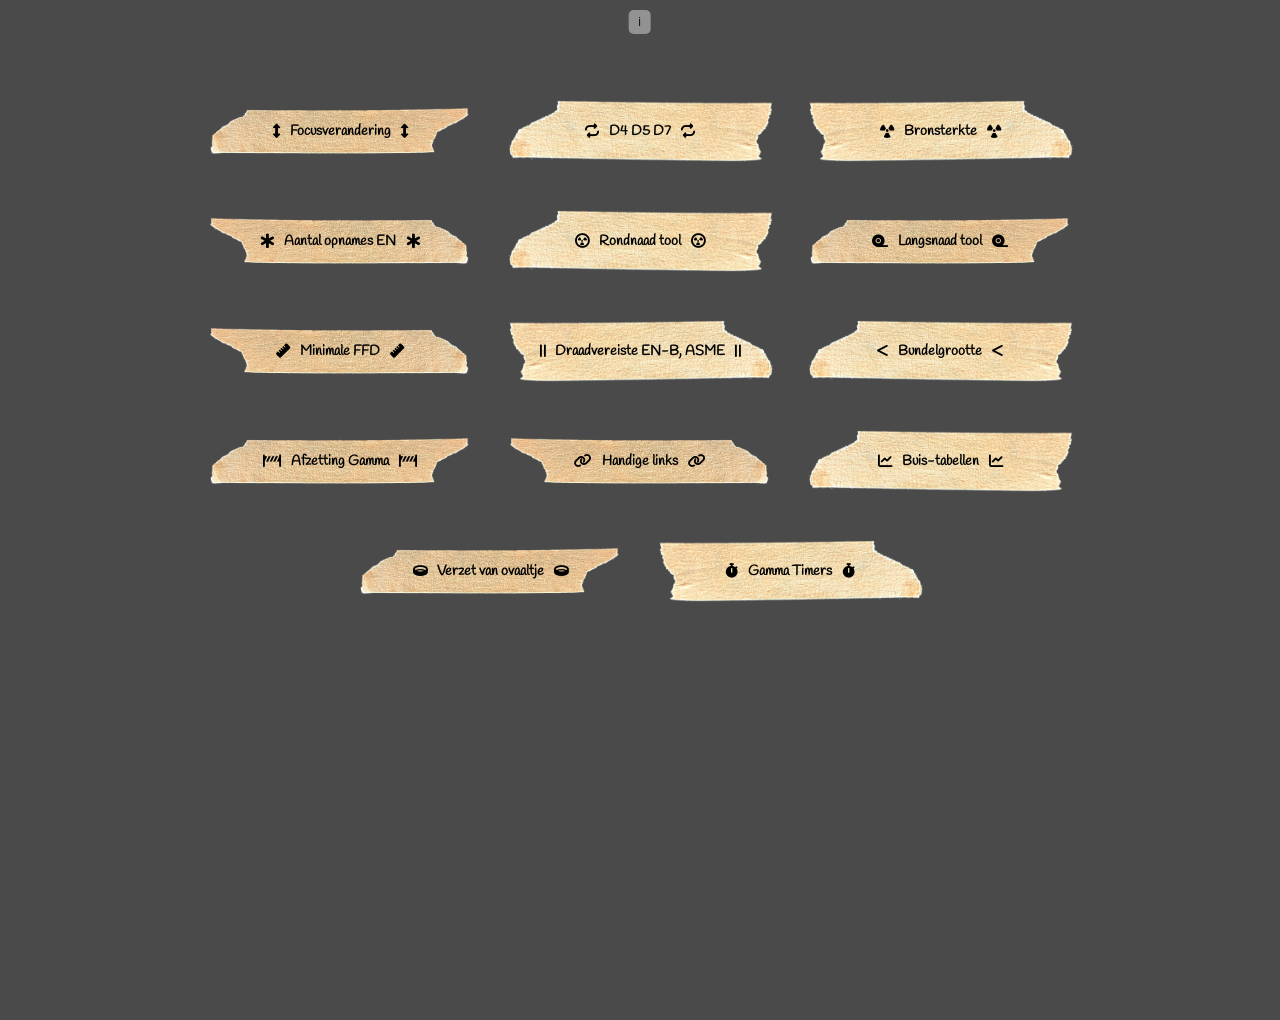
==== index.html @ df4116c8 "Add files via upload" ====
<!DOCTYPE html>
<html lang="nl">
<head>
    <meta charset="UTF-8">
    <meta name="viewport" content="width=device-width, initial-scale=1.0">
    <title>"RT Tools"</title>
    <link href="https://fonts.googleapis.com/css2?family=Roboto+Condensed:wght@400;700&display=swap" rel="stylesheet">
    <link href="https://fonts.googleapis.com/css2?family=Handlee&display=swap" rel="stylesheet">
    <link rel="stylesheet" href="https://cdnjs.cloudflare.com/ajax/libs/font-awesome/6.7.0/css/all.min.css">
    <link rel="manifest" href="/rt/manifest.json">
    <link rel="stylesheet" href="styles.css">
    <style>
        :root {
            --primary-color: #007BFF;
            --secondary-color: #0056b3;
            --bg-color: #4a4a4a;
            --text-color: #f4f4f4;
            --button-color: #333;
            --button-hover-color: #444;
            --download-color: #666;
            --download-hover-color: #888;
        }

        body {
            font-family: 'Handlee', sans-serif;
            background-color: var(--bg-color);
            text-align: center;
            padding: 60px;
            margin: 0;
            color: var(--text-color);
        }

        h1 {
            font-size: 2.5rem;
            margin-bottom: 20px;
        }

        p {
            font-size: 1.2rem;
            margin-bottom: 30px;
        }

        .link-list {
            list-style: none;
            padding: 0;
            display: flex;
            flex-wrap: wrap;
            justify-content: center;
        }

        .link-list li {
            margin: 15px;
        }

        .link-list a {
            text-decoration: none;
            color: #000000;
            padding: 15px 30px;
            border-radius: 15px;
            font-size: 0.9rem;
            font-weight: bold;
            transition: transform 0.3s;
            display: inline-flex;
            align-items: center;
            justify-content: center;
            background-size: contain; /* Zorgt ervoor dat de afbeelding niet wordt gecropt */
            background-position: center;
            background-repeat: no-repeat; /* Voorkom dat de afbeelding herhaald wordt */
            width: 210px;
            height: 50px;
            background-color: transparent;
            gap: 10px;

        }

        .link-list a:hover {
            transform: scale(1.05);
            background-color: transparent;
        }




        /* Specifieke achtergrondafbeeldingen voor elke link */
        .link1 {
            background-image: url('tape1.PNG');
        }

        .link2 {
            background-image: url('tape2.PNG');
        }

        .link3 {
            background-image: url('tape3.PNG');
        }

        .link4 {
            background-image: url('tape4.PNG');
        }


        .install-button {
            display: inline-block;
            margin-top: 20px;
            padding: 8px 16px;
            background-color: var(--download-color);
            color: white;
            text-decoration: none;
            border-radius: 30px;
            font-size: 0.9rem;
            transition: background-color 0.3s, transform 0.3s;
            cursor: pointer;
        }

        .install-button:hover {
            background-color: var(--download-hover-color);
            transform: scale(1.02);
        }

        @media (max-width: 768px) {
            .link-list {
                flex-direction: column;
            }
        }
    </style>
    <script>
        let deferredPrompt;

        window.addEventListener('beforeinstallprompt', (e) => {
            // Voorkom dat de standaard prompt wordt weergegeven
            e.preventDefault();
            // Sla het event op zodat het later kan worden gebruikt
            deferredPrompt = e;
            // Maak de install-knop zichtbaar
            const installButton = document.querySelector('.install-button');
            installButton.style.display = 'inline-block';
        });

        function installPWA() {
            if (deferredPrompt) {
                deferredPrompt.prompt();
                deferredPrompt.userChoice.then((choiceResult) => {
                    if (choiceResult.outcome === 'accepted') {
                        console.log('Gebruiker accepteerde de installatie');
                    } else {
                        console.log('Gebruiker weigerde de installatie');
                    }
                    deferredPrompt = null;
                });
            }
        }

        if ('serviceWorker' in navigator) {
            window.addEventListener('load', () => {
                navigator.serviceWorker.register('/rt/service-worker.js')
                    .then((registration) => {
                        console.log('Service Worker geregistreerd met scope:', registration.scope);
                    })
                    .catch((error) => {
                        console.log('Service Worker registratie mislukt:', error);
                    });
            });
        }
    </script>

</head>
<body>

    <!-- De knop om het pop-up venster te openen -->
    <button class="info-btn" onclick="openModal('myModal')">i</button>

    <!-- Het pop-up venster -->
    <div id="myModal" class="modal">
        <div class="modal-content">
            <span class="close" onclick="closeModal('myModal')">&times;</span>
            <p>Door deze pagina als app te installeren is deze ook te gebruiken als er geen internetverbinding is.
            De app zal altijd eerst proberen via internetverbinding te werken, op die manier maak je zo vaak als mogelijk gebruik van de laatste versie.
            Er kunnen fouten in de tools zitten die ik heb gemist, als je me er op wijst kan ik het misschien verhelpen,
            vincepall@gmail.com</p>
        </div>
    </div>

    <script src="script.js"></script> <!-- Link naar externe JavaScript -->

    <ul class="link-list">
        <li><a href="focusverandering.html" class="link1"><i class="fa-solid fa-up-down"></i>Focusverandering<i class="fa-solid fa-up-down"></i></a></li>
        <li><a href="filmsoortverandering.html" class="link2"><i class="fa-solid fa-repeat"></i>D4 D5 D7<i class="fa-solid fa-repeat"></i></a></li>
        <li><a href="verval2.html" class="link3"><i class="fa-solid fa-radiation"></i>Bronsterkte<i class="fa-solid fa-radiation"></i></a></li>
        <li><a href="opnamesklasseb.html" class="link4"><i class="fa-solid fa-star-of-life"></i>Aantal opnames EN<i class="fa-solid fa-star-of-life"></i></a></li>
        <li><a href="cw2.html" class= "link2"><i class="fa-solid fa-circle-radiation"></i>Rondnaad tool<i class="fa-solid fa-circle-radiation"></i></a></li>
        <li><a href="LW_Verdeler.html" class="link1"><i class="fa-solid fa-tape"></i>Langsnaad tool<i class="fa-solid fa-tape"></i></a></li>
        <li><a href="MinFFD.html" class="link4"><i class="fa-solid fa-ruler"></i>Minimale FFD<i class="fa-solid fa-ruler"></i></a></li>
        <li><a href="Draadjesv2.html" class= "link3"><i class="fa-solid fa-grip-lines-vertical"></i>Draadvereiste EN-B, ASME<i class="fa-solid fa-grip-lines-vertical"></i></a></li>
        <li><a href="bundelbreedte.html" class= "link2"><i class="fa-solid fa-less-than"></i>Bundelgrootte<i class="fa-solid fa-less-than"></i></a></li>
        <li><a href="afzettinggamma.html" class= "link1"><i class="fa-solid fa-road-barrier"></i>Afzetting Gamma<i class="fa-solid fa-road-barrier"></i></a></li>
        <li><a href="handigelinks.html" class= "link4"><i class="fa-solid fa-link"></i>Handige links<i class="fa-solid fa-link"></i></a></li>
        <li><a href="buistabel.html" class= "link2"><i class="fa-solid fa-chart-line"></i>Buis-tabellen<i class="fa-solid fa-chart-line"></i></a></li>
        <li><a href="verzet.html" class= "link1"><i class="fa-solid fa-ring"></i>Verzet van ovaaltje<i class="fa-solid fa-ring"></i></a></li>
        <li><a href="timer.html" class="link3"><i class="fa-solid fa-stopwatch"></i>Gamma Timers<i class="fa-solid fa-stopwatch"></i></a></li>
    </ul>

    <button class="install-button" onclick="installPWA()" style="display: none;">
        Installeer RT Tools als app
    </button>

</body>
</html>
---- styles.css ----
:root {
    --primary-color: #007BFF;
    --secondary-color: #0056b3;
    --bg-color: #4a4a4a;
    --text-color: #f4f4f4;
    --button-color: #333;
    --button-hover-color: #444;
    --download-color: #666;
    --download-hover-color: #888;
}

body {
    font-family: 'Roboto Condensed', sans-serif;
    background-color: var(--bg-color);
    text-align: center;
    padding: 50px;
    margin: 0;
    color: var(--text-color);
    background-image: url('plaat.PNG');
    background-size: cover; /* This will make the image cover the entire background */
    background-position: center; /* This will center the image */
    background-repeat: no-repeat; /* This prevents the image from repeating */
    background-attachment: fixed; /* Makes the background stay fixed when scrolling */
    height: 100vh; /* Ensures the body covers the entire height of the viewport */
    margin: 0; /* Removes any default margin that might affect the body size */
}

h1 {
    font-size: 2.5rem;
    margin-bottom: 20px;
}

p {
    font-size: 1.2rem;
    margin-bottom: 30px;
}

.link-list {
    list-style: none;
    padding: 0;
    display: flex;
    flex-wrap: wrap;
    justify-content: center;
}

.link-list li {
    margin: 10px; /* Verminder de marge tussen de links */
}

.link-list a {
    text-decoration: none;
    color: var(--text-color);
    background-color: var(--button-color);
    padding: 12px 20px; /* Iets kleinere padding voor compactheid */
    border-radius: 50px;
    font-size: 1rem;
    font-weight: bold;
    transition: background-color 0.3s, transform 0.3s;
    display: inline-block;
}

.link-list a:hover {
    background-color: var(--button-hover-color);
    transform: scale(1.05);
}

.download-link {
    display: inline-block;
    margin-top: 20px;
    padding: 8px 16px;
    background-color: var(--download-color);
    color: white;
    text-decoration: none;
    border-radius: 30px;
    font-size: 0.9rem;
    transition: background-color 0.3s, transform 0.3s;
}

.download-link:hover {
    background-color: var(--download-hover-color);
    transform: scale(1.02);
}

@media (max-width: 768px) {
    .link-list {
        flex-direction: column;
    }

    .link-list li {
        margin: 8px 0; /* Verminder verticale marge op kleinere schermen */
    }

    .link-list a {
        padding: 10px 18px; /* Iets kleinere padding voor kleine schermen */
    }
}

.home-icon {
    position: fixed;
    top: 10px; /* Afstand van de bovenkant van het scherm */
    left: 10px; /* Afstand van de linkerkant van het scherm */
    font-size: 24px; /* Grootte van het icoontje */
    color: rgba(204, 204, 204, 0.8); /* Lichtgrijze kleur */
    text-decoration: none;
}

.home-icon:hover {
    color: #007bff; /* Kleur bij hover */
}

.btn {
            background-color: #666;
            border: none;
            color: #black;
            padding: 10px 20px;
            text-align: center;
            text-decoration: none;
            display: inline-block;
            font-size: 16px;
            margin: 4px 2px;
            cursor: pointer;
            border-radius: 8px;
        }
/* Standaard verborgen pop-up (modal) */
.modal {
    display: none;
    position: fixed;
    z-index: 1;
    left: 0;
    top: 0;
    width: 100%;
    height: 100%;
    background-color: rgba(0, 0, 0, 0.5); /* Doorzichtige zwarte achtergrond */
}

/* Stijl voor de inhoud van het pop-up venster */
.modal-content {
    background-color: #fff;
    color: #000;
    margin: 15% auto;
    padding: 20px;
    border: 1px solid #888;
    width: 80%; /* Je kunt deze breedte aanpassen naar wens */
}

/* Stijl voor de sluitknop (x) */
.close {
    color: #aaa;
    float: right;
    font-size: 28px;
    font-weight: bold;
}

.close:hover,
.close:focus {
    color: black;
    text-decoration: none;
    cursor: pointer;
}

/* Stijl voor de info knop */
.info-btn {
    position: fixed;
    top: 10px; /* Kleine ruimte vanaf de bovenkant van de pagina */
    left: 50%;
    transform: translateX(-50%);
    background-color: rgba(204, 204, 204, 0.8);
    color: black;
    border: none;
    padding: 5px 10px;
    font-size: 12px;
    border-radius: 5px;
    cursor: pointer;
    width: auto;
    opacity: 0.7; /* Onopvallend maken */
}

.info-btn:hover {
    opacity: 1; /* Oplichten bij hover */
}
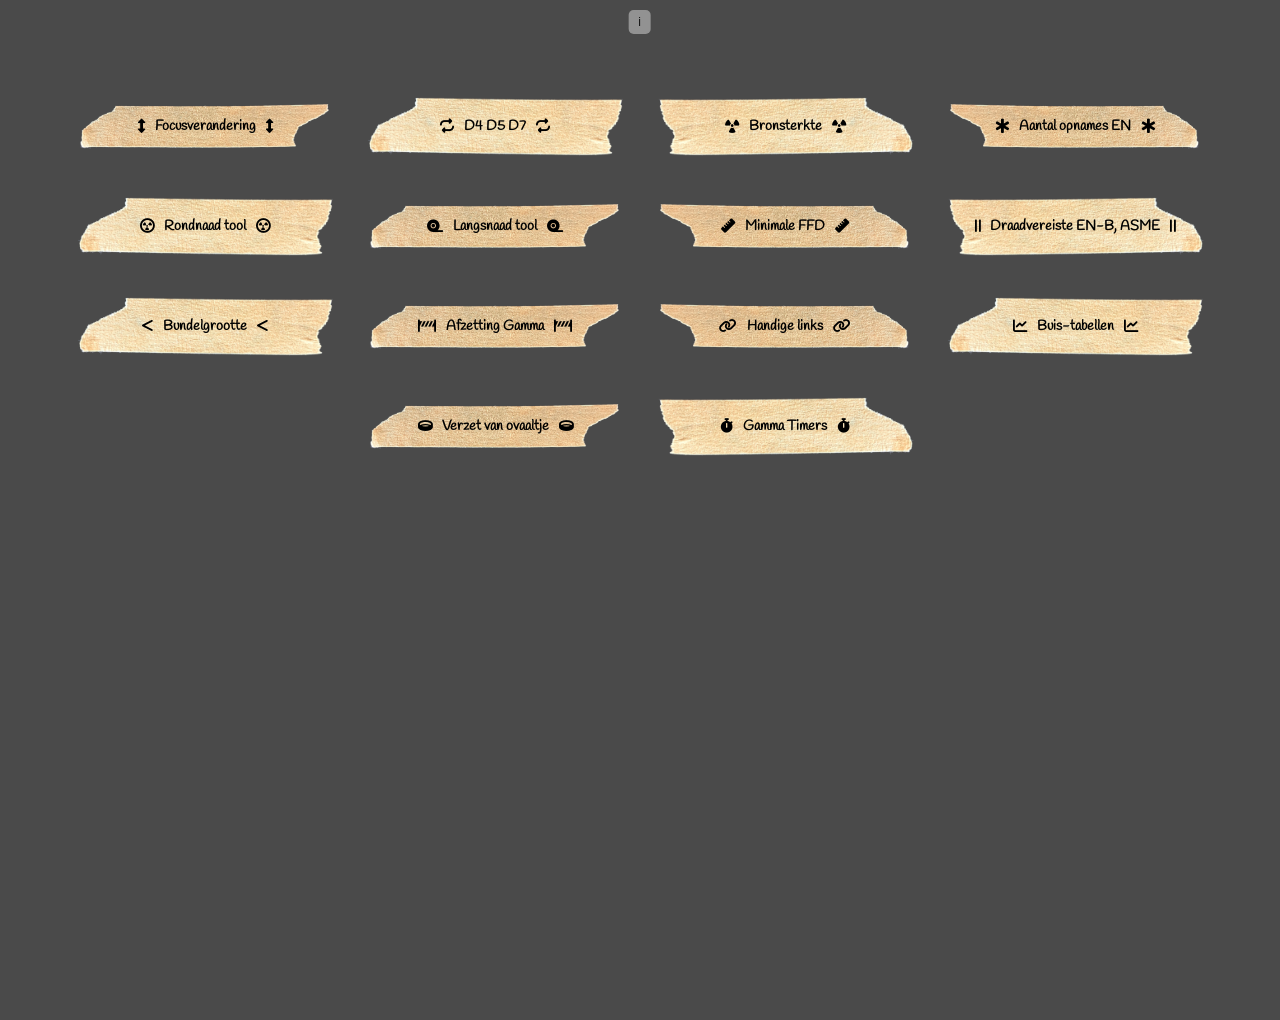
==== commit 28b71818: "Update index.html" ====
--- a/index.html
+++ b/index.html
@@ -55,7 +55,7 @@
         .link-list a {
             text-decoration: none;
             color: #000000;
-            padding: 15px 30px;
+            padding: 10px 30px;
             border-radius: 15px;
             font-size: 0.9rem;
             font-weight: bold;
@@ -66,7 +66,7 @@
             background-size: contain; /* Zorgt ervoor dat de afbeelding niet wordt gecropt */
             background-position: center;
             background-repeat: no-repeat; /* Voorkom dat de afbeelding herhaald wordt */
-            width: 210px;
+            width: 200px;
             height: 50px;
             background-color: transparent;
             gap: 10px;
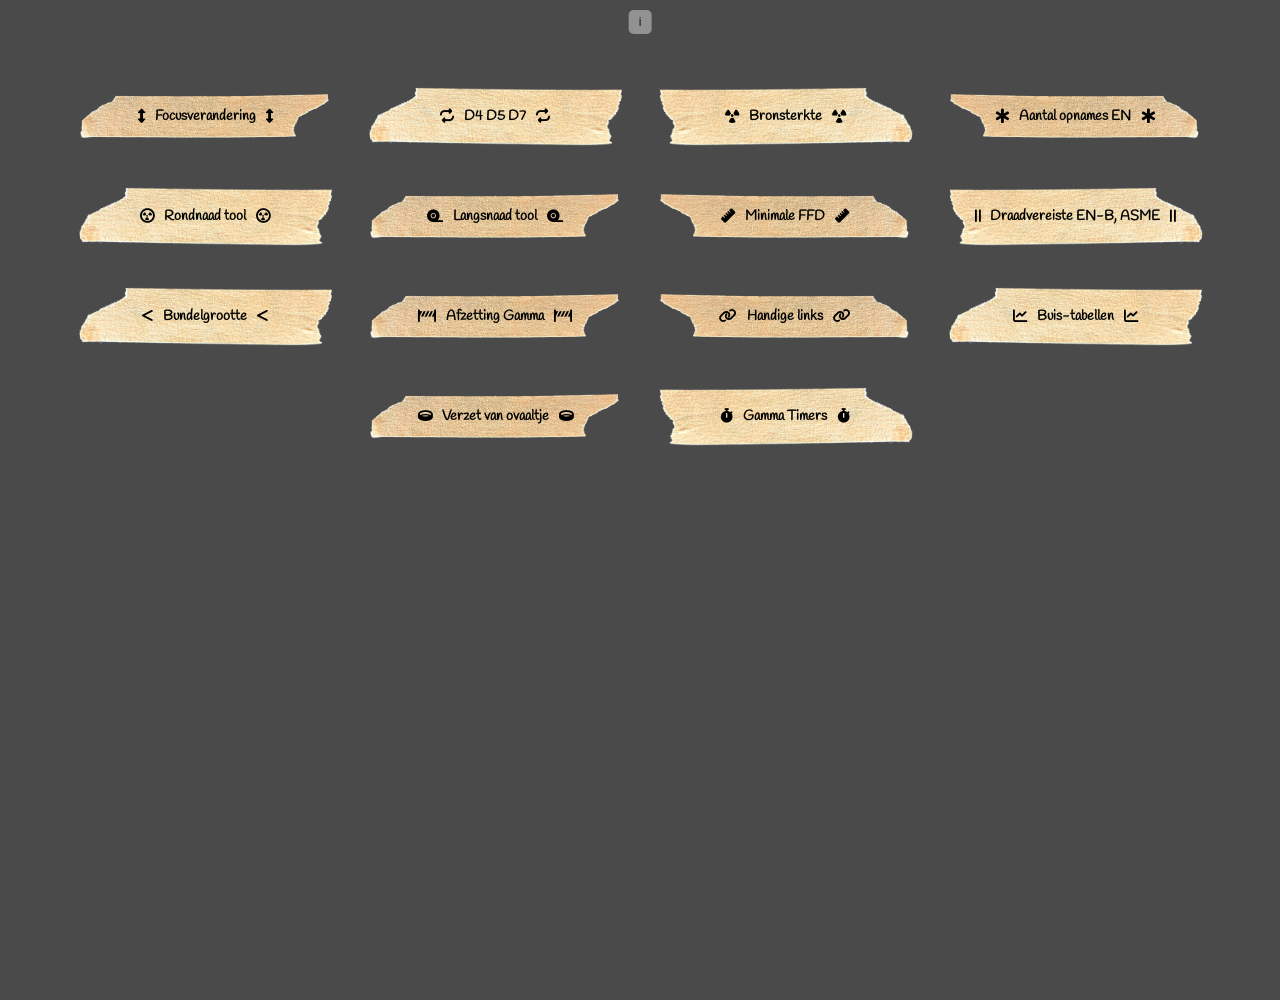
==== commit 939a6282: "Update index.html" ====
--- a/index.html
+++ b/index.html
@@ -25,7 +25,7 @@
             font-family: 'Handlee', sans-serif;
             background-color: var(--bg-color);
             text-align: center;
-            padding: 60px;
+            padding: 50px;
             margin: 0;
             color: var(--text-color);
         }
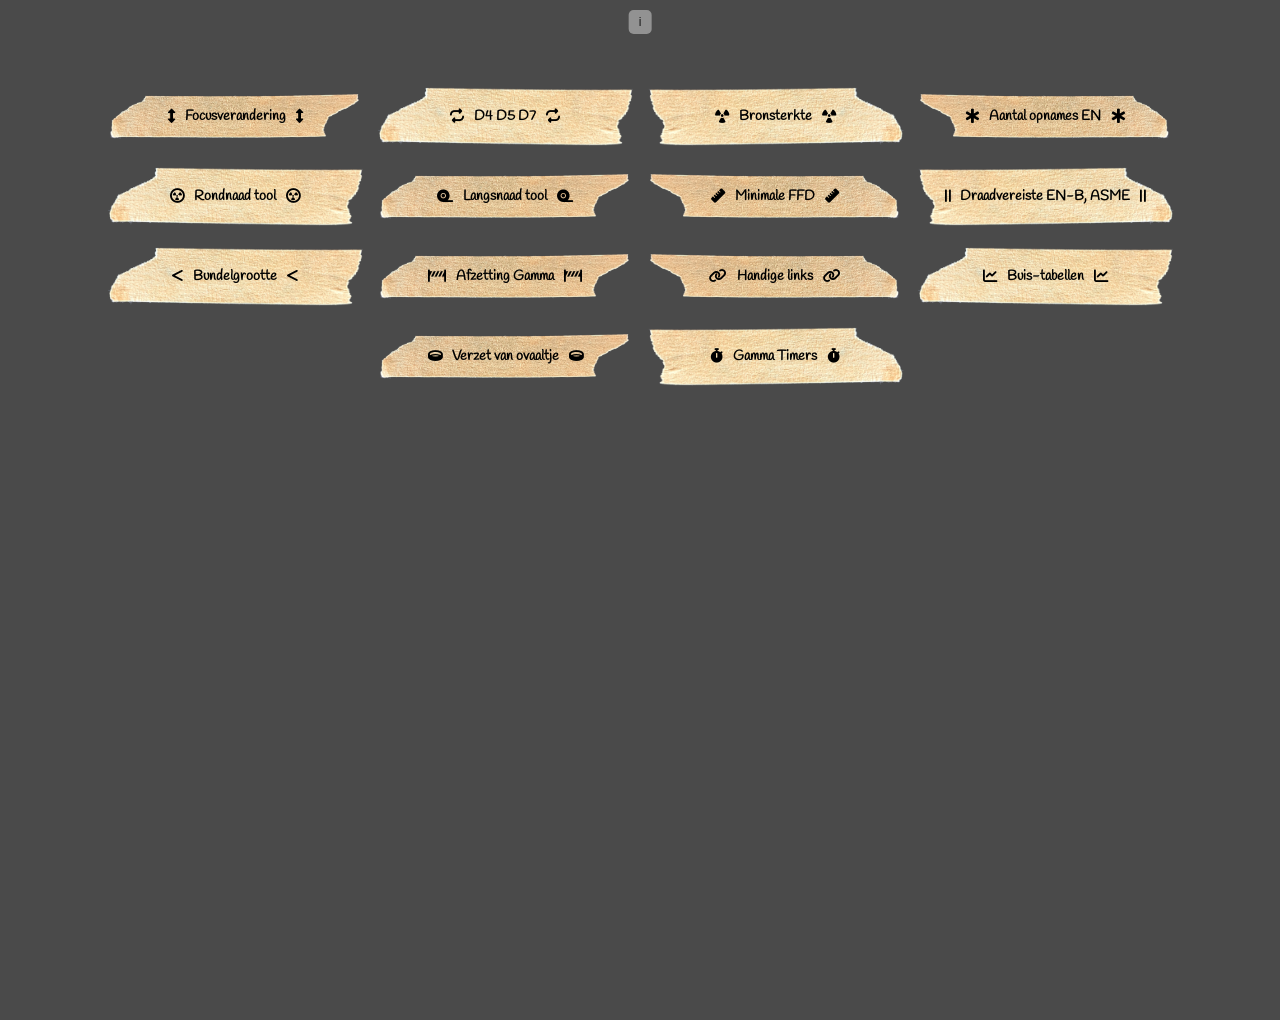
==== commit d1da9142: "Update index.html" ====
--- a/index.html
+++ b/index.html
@@ -25,7 +25,7 @@
             font-family: 'Handlee', sans-serif;
             background-color: var(--bg-color);
             text-align: center;
-            padding: 50px;
+            padding: 60px;
             margin: 0;
             color: var(--text-color);
         }
@@ -49,7 +49,7 @@
         }
 
         .link-list li {
-            margin: 15px;
+            margin: 5px;
         }
 
         .link-list a {
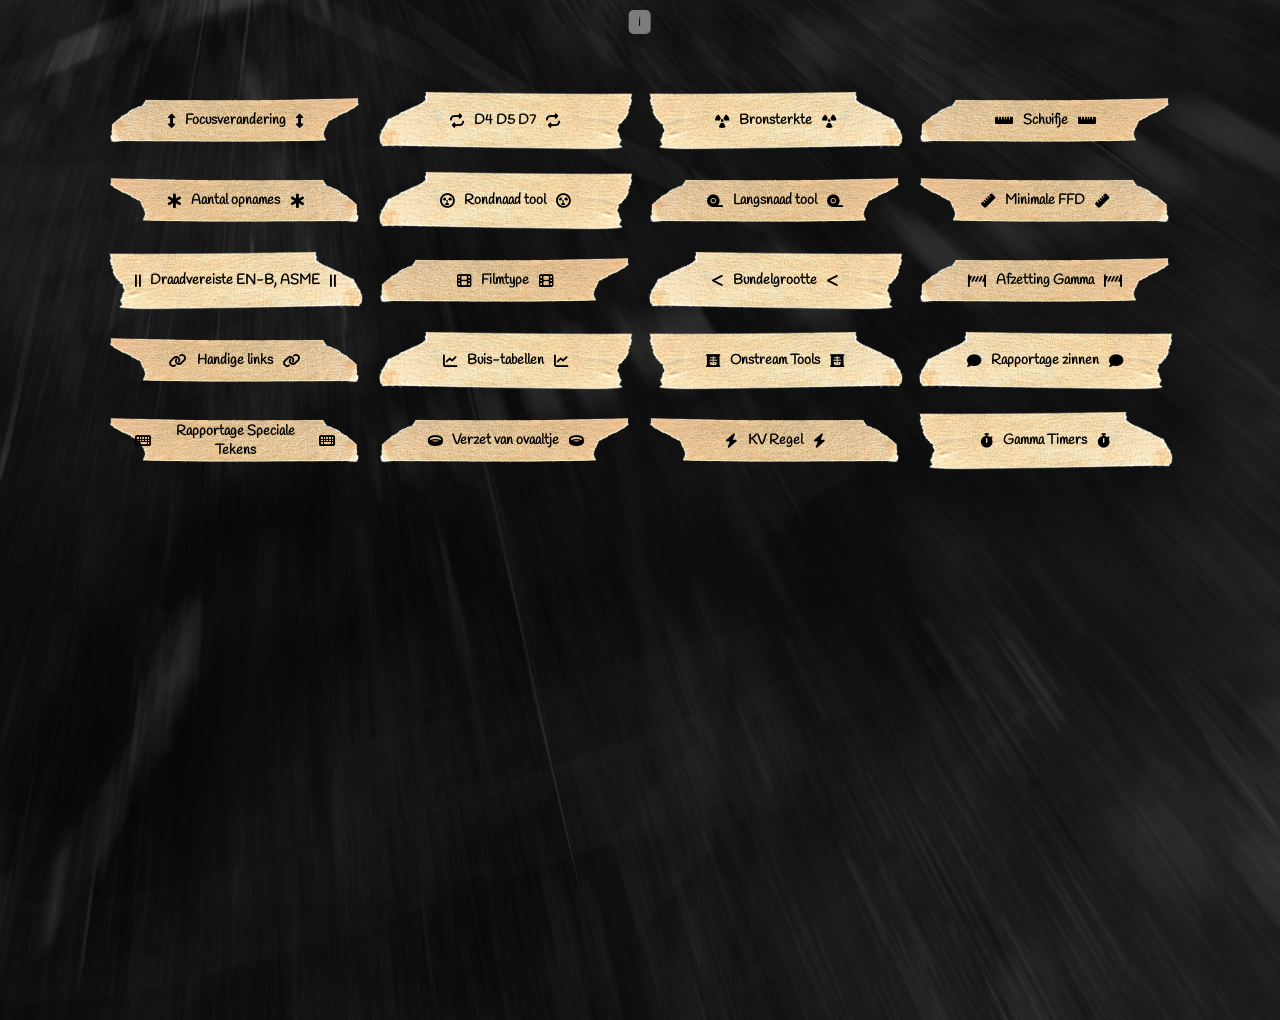
==== commit 12b05cd6: "Add files via upload" ====
--- a/index.html
+++ b/index.html
@@ -186,16 +186,22 @@
         <li><a href="focusverandering.html" class="link1"><i class="fa-solid fa-up-down"></i>Focusverandering<i class="fa-solid fa-up-down"></i></a></li>
         <li><a href="filmsoortverandering.html" class="link2"><i class="fa-solid fa-repeat"></i>D4 D5 D7<i class="fa-solid fa-repeat"></i></a></li>
         <li><a href="verval2.html" class="link3"><i class="fa-solid fa-radiation"></i>Bronsterkte<i class="fa-solid fa-radiation"></i></a></li>
-        <li><a href="opnamesklasseb.html" class="link4"><i class="fa-solid fa-star-of-life"></i>Aantal opnames EN<i class="fa-solid fa-star-of-life"></i></a></li>
+        <li><a href="schuifje.html" class= "link1"><i class="fa-solid fa-ruler-horizontal"></i>Schuifje<i class="fa-solid fa-ruler-horizontal"></i></a></li>
+        <li><a href="opnamesklasseb.html" class="link4"><i class="fa-solid fa-star-of-life"></i>Aantal opnames<i class="fa-solid fa-star-of-life"></i></a></li>
         <li><a href="cw2.html" class= "link2"><i class="fa-solid fa-circle-radiation"></i>Rondnaad tool<i class="fa-solid fa-circle-radiation"></i></a></li>
         <li><a href="LW_Verdeler.html" class="link1"><i class="fa-solid fa-tape"></i>Langsnaad tool<i class="fa-solid fa-tape"></i></a></li>
         <li><a href="MinFFD.html" class="link4"><i class="fa-solid fa-ruler"></i>Minimale FFD<i class="fa-solid fa-ruler"></i></a></li>
         <li><a href="Draadjesv2.html" class= "link3"><i class="fa-solid fa-grip-lines-vertical"></i>Draadvereiste EN-B, ASME<i class="fa-solid fa-grip-lines-vertical"></i></a></li>
+        <li><a href="filmkwaliteit.html" class="link1"><i class="fa-solid fa-film"></i>Filmtype<i class="fa-solid fa-film"></i></a></li>
         <li><a href="bundelbreedte.html" class= "link2"><i class="fa-solid fa-less-than"></i>Bundelgrootte<i class="fa-solid fa-less-than"></i></a></li>
         <li><a href="afzettinggamma.html" class= "link1"><i class="fa-solid fa-road-barrier"></i>Afzetting Gamma<i class="fa-solid fa-road-barrier"></i></a></li>
         <li><a href="handigelinks.html" class= "link4"><i class="fa-solid fa-link"></i>Handige links<i class="fa-solid fa-link"></i></a></li>
         <li><a href="buistabel.html" class= "link2"><i class="fa-solid fa-chart-line"></i>Buis-tabellen<i class="fa-solid fa-chart-line"></i></a></li>
+        <li><a href="onstream.html" class= "link3"><i class="fa-solid fa-x-ray"></i>Onstream Tools<i class="fa-solid fa-x-ray"></i></a></li>
+        <li><a href="zinnen.html" class= "link2"><i class="fa-solid fa-comment"></i>Rapportage zinnen<i class="fa-solid fa-comment"></i></a></li>
+        <li><a href="tekens.html" class= "link4"><i class="fa-solid fa-keyboard"></i>Rapportage Speciale Tekens<i class="fa-solid fa-keyboard"></i></a></li>
         <li><a href="verzet.html" class= "link1"><i class="fa-solid fa-ring"></i>Verzet van ovaaltje<i class="fa-solid fa-ring"></i></a></li>
+        <li><a href="kvregel.html" class= "link4"><i class="fa-solid fa-bolt"></i>KV Regel<i class="fa-solid fa-bolt"></i></a></li>
         <li><a href="timer.html" class="link3"><i class="fa-solid fa-stopwatch"></i>Gamma Timers<i class="fa-solid fa-stopwatch"></i></a></li>
     </ul>
 
--- a/styles.css
+++ b/styles.css
@@ -15,23 +15,31 @@
     text-align: center;
     padding: 50px;
     margin: 0;
+    font-size: 1.3rem;
     color: var(--text-color);
-    background-image: url('plaat.PNG');
+    text-shadow:
+        -1px -1px 0 #000,
+         1px -1px 0 #000,
+        -1px  1px 0 #000,
+         1px  1px 0 #000;
+    background-image: url('bglight.png');
     background-size: cover; /* This will make the image cover the entire background */
     background-position: center; /* This will center the image */
     background-repeat: no-repeat; /* This prevents the image from repeating */
     background-attachment: fixed; /* Makes the background stay fixed when scrolling */
     height: 100vh; /* Ensures the body covers the entire height of the viewport */
+    min-height: 100vh;
     margin: 0; /* Removes any default margin that might affect the body size */
 }
 
 h1 {
     font-size: 2.5rem;
     margin-bottom: 20px;
+    align: center;
 }
 
 p {
-    font-size: 1.2rem;
+    font-size: 1.5rem;
     margin-bottom: 30px;
 }
 
@@ -49,11 +57,12 @@
 
 .link-list a {
     text-decoration: none;
+    text-shadow: none;
     color: var(--text-color);
     background-color: var(--button-color);
     padding: 12px 20px; /* Iets kleinere padding voor compactheid */
     border-radius: 50px;
-    font-size: 1rem;
+    font-size: 1.2rem;
     font-weight: bold;
     transition: background-color 0.3s, transform 0.3s;
     display: inline-block;
@@ -138,9 +147,11 @@
     background-color: #fff;
     color: #000;
     margin: 15% auto;
-    padding: 20px;
+    padding: 10px;
     border: 1px solid #888;
     width: 80%; /* Je kunt deze breedte aanpassen naar wens */
+    text-shadow: none;
+    font-size: 10px;
 }
 
 /* Stijl voor de sluitknop (x) */
@@ -165,6 +176,7 @@
     left: 50%;
     transform: translateX(-50%);
     background-color: rgba(204, 204, 204, 0.8);
+    text-shadow: none;
     color: black;
     border: none;
     padding: 5px 10px;
@@ -178,3 +190,84 @@
 .info-btn:hover {
     opacity: 1; /* Oplichten bij hover */
 }
+
+/* Styling voor tekstgerelateerde invoervelden */
+input[type="text"],
+input[type="password"],
+input[type="email"],
+input[type="number"] {
+    border: 5px solid #F5DF4D;
+    border-radius: 1.05em;
+    box-shadow: 3px 3px 7px rgba(0, 0, 0, 0.1); 
+    outline: none;
+    background-color: #d9d2a3;
+    text-align: center;
+    font-size: 1.05em;
+    padding: 4px;
+    width: 80%;
+    max-width: 400px;
+    box-sizing: border-box;
+}
+
+input[type="text"]:focus,
+input[type="password"]:focus,
+input[type="email"]:focus,
+input[type="number"]:focus {
+    border-color: #051aff;
+}
+
+input:disabled {
+    background-color: #434544;
+}
+
+select {
+    border: 5px solid #F5DF4D;
+    border-radius: 1.05em;
+    box-shadow: 3px 3px 7px rgba(0, 0, 0, 0.1); 
+    outline: none;
+    background-color: #d9d2a3;
+    text-align: center;
+    font-size: 1.05em;
+    padding: 4px;
+    width: 80%;
+    max-width: 400px;
+    box-sizing: border-box;
+}
+
+select: focus {
+    border-color: #051aff;
+}
+
+/* Verberg standaard checkbox */
+input[type="checkbox"], input[type="radio"] {
+  appearance: none;
+  -webkit-appearance: none;
+  -moz-appearance: none;
+  background-color: #f2da4e;
+  border: 5px solid #d6c145;
+  width: 25px;
+  height: 25px;
+  display: inline-block;
+  position: relative;
+}
+
+/* Voor de checkbox */
+input[type="checkbox"] {
+  border-radius: 3px;
+}
+
+/* Voor de radio */
+input[type="radio"] {
+  border-radius: 50%;
+}
+
+/* Stijl voor aangevinkte checkbox */
+input[type="checkbox"]:checked {
+  background-color: #051aff;
+}
+
+/* Stijl voor aangevinkte radio */
+input[type="radio"]:checked {
+  background-color: #051aff;
+}
+
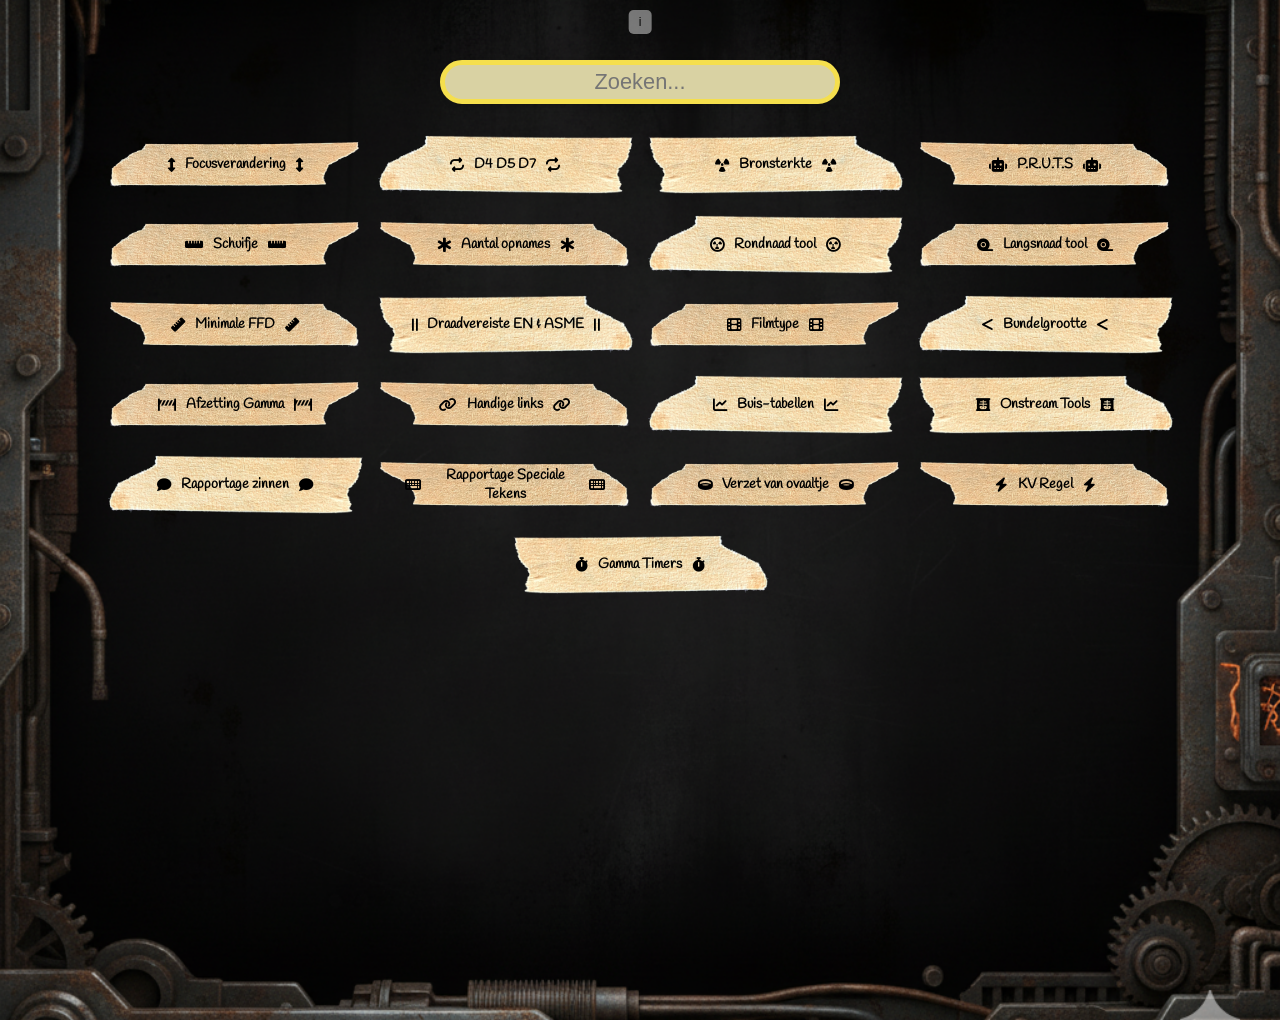
==== commit 1a4ced62: "Add files via upload" ====
--- a/index.html
+++ b/index.html
@@ -182,16 +182,21 @@
 
     <script src="script.js"></script> <!-- Link naar externe JavaScript -->
 
+    <div style="margin-bottom: 20px;">
+        <input type="text" id="searchBar" placeholder="Zoeken...">
+    </div>
+
     <ul class="link-list">
         <li><a href="focusverandering.html" class="link1"><i class="fa-solid fa-up-down"></i>Focusverandering<i class="fa-solid fa-up-down"></i></a></li>
         <li><a href="filmsoortverandering.html" class="link2"><i class="fa-solid fa-repeat"></i>D4 D5 D7<i class="fa-solid fa-repeat"></i></a></li>
         <li><a href="verval2.html" class="link3"><i class="fa-solid fa-radiation"></i>Bronsterkte<i class="fa-solid fa-radiation"></i></a></li>
+        <li><a href="pruts.html" class="link4"><i class="fa-solid fa-robot"></i>P.R.U.T.S<i class="fa-solid fa-robot"></i></a></li>
         <li><a href="schuifje.html" class= "link1"><i class="fa-solid fa-ruler-horizontal"></i>Schuifje<i class="fa-solid fa-ruler-horizontal"></i></a></li>
         <li><a href="opnamesklasseb.html" class="link4"><i class="fa-solid fa-star-of-life"></i>Aantal opnames<i class="fa-solid fa-star-of-life"></i></a></li>
         <li><a href="cw2.html" class= "link2"><i class="fa-solid fa-circle-radiation"></i>Rondnaad tool<i class="fa-solid fa-circle-radiation"></i></a></li>
         <li><a href="LW_Verdeler.html" class="link1"><i class="fa-solid fa-tape"></i>Langsnaad tool<i class="fa-solid fa-tape"></i></a></li>
         <li><a href="MinFFD.html" class="link4"><i class="fa-solid fa-ruler"></i>Minimale FFD<i class="fa-solid fa-ruler"></i></a></li>
-        <li><a href="Draadjesv2.html" class= "link3"><i class="fa-solid fa-grip-lines-vertical"></i>Draadvereiste EN-B, ASME<i class="fa-solid fa-grip-lines-vertical"></i></a></li>
+        <li><a href="Draadjesv2.html" class= "link3"><i class="fa-solid fa-grip-lines-vertical"></i>Draadvereiste EN & ASME<i class="fa-solid fa-grip-lines-vertical"></i></a></li>
         <li><a href="filmkwaliteit.html" class="link1"><i class="fa-solid fa-film"></i>Filmtype<i class="fa-solid fa-film"></i></a></li>
         <li><a href="bundelbreedte.html" class= "link2"><i class="fa-solid fa-less-than"></i>Bundelgrootte<i class="fa-solid fa-less-than"></i></a></li>
         <li><a href="afzettinggamma.html" class= "link1"><i class="fa-solid fa-road-barrier"></i>Afzetting Gamma<i class="fa-solid fa-road-barrier"></i></a></li>
@@ -209,5 +214,59 @@
         Installeer RT Tools als app
     </button>
 
+    <script>
+        document.addEventListener('DOMContentLoaded', async () => {
+            const searchBar = document.getElementById('searchBar');
+            const list = document.querySelector('.link-list');
+            
+            // Store original local items
+            const localItems = Array.from(list.children);
+            
+            // Initialize allItems with local items
+            let allItems = localItems.map(li => ({ element: li, text: li.textContent.toLowerCase() }));
+
+            // Fetch items from other pages
+            const pages = ['handigelinks.html', 'onstream.html'];
+            let remoteItems = [];
+
+            for (const page of pages) {
+                try {
+                    const res = await fetch(page);
+                    if (res.ok) {
+                        const text = await res.text();
+                        const parser = new DOMParser();
+                        const doc = parser.parseFromString(text, 'text/html');
+                        const items = Array.from(doc.querySelectorAll('.link-list li'));
+                        
+                        items.forEach(li => {
+                            remoteItems.push({ element: li, text: li.textContent.toLowerCase() });
+                        });
+                    }
+                } catch (e) {
+                    console.warn('Could not fetch ' + page, e);
+                }
+            }
+
+            searchBar.addEventListener('input', (e) => {
+                const term = e.target.value.toLowerCase().trim();
+                list.innerHTML = '';
+
+                if (term === '') {
+                    // Restore original view (only local items)
+                    localItems.forEach(li => list.appendChild(li));
+                } else {
+                    // Combine local and remote for searching
+                    const combined = [...allItems, ...remoteItems];
+                    const filtered = combined.filter(item => item.text.includes(term));
+                    
+                    if (filtered.length > 0) {
+                        filtered.forEach(item => list.appendChild(item.element));
+                    } else {
+                        list.innerHTML = '<p style="width: 100%; text-align: center;">Geen resultaten gevonden</p>';
+                    }
+                }
+            });
+        });
+    </script>
 </body>
-</html>
+</html>
--- a/styles.css
+++ b/styles.css
@@ -22,7 +22,7 @@
          1px -1px 0 #000,
         -1px  1px 0 #000,
          1px  1px 0 #000;
-    background-image: url('bglight.png');
+    background-image: url('bgpunk.png');
     background-size: cover; /* This will make the image cover the entire background */
     background-position: center; /* This will center the image */
     background-repeat: no-repeat; /* This prevents the image from repeating */
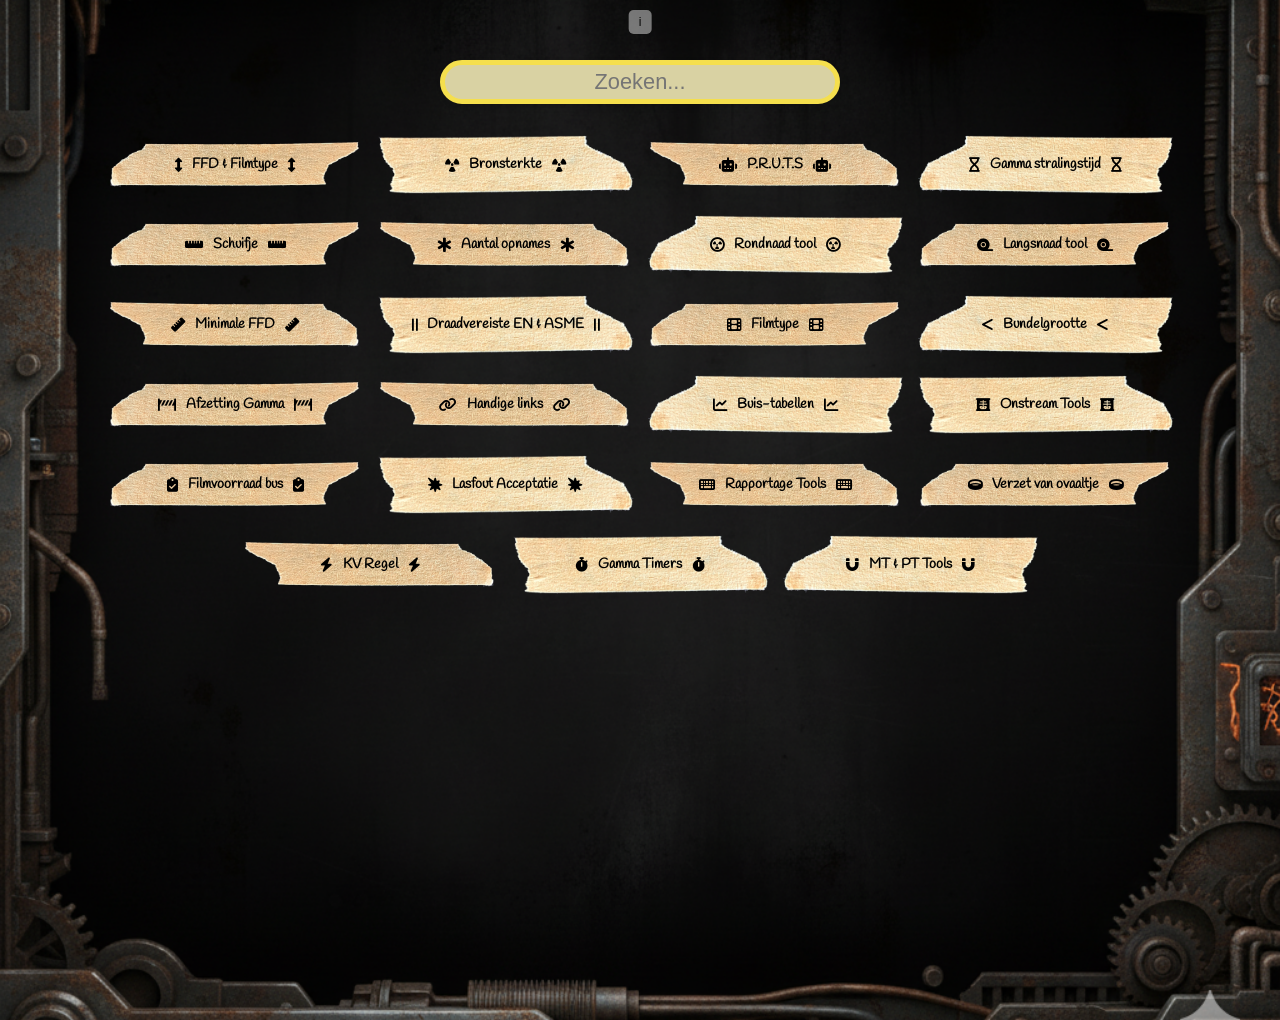
==== commit 3d224c0f: "Update index.html" ====
--- a/index.html
+++ b/index.html
@@ -1,272 +1,347 @@
-<!DOCTYPE html>
+<!doctype html>
 <html lang="nl">
-<head>
-    <meta charset="UTF-8">
-    <meta name="viewport" content="width=device-width, initial-scale=1.0">
+  <head>
+    <meta charset="UTF-8" />
+    <meta name="viewport" content="width=device-width, initial-scale=1.0" />
     <title>"RT Tools"</title>
-    <link href="https://fonts.googleapis.com/css2?family=Roboto+Condensed:wght@400;700&display=swap" rel="stylesheet">
-    <link href="https://fonts.googleapis.com/css2?family=Handlee&display=swap" rel="stylesheet">
-    <link rel="stylesheet" href="https://cdnjs.cloudflare.com/ajax/libs/font-awesome/6.7.0/css/all.min.css">
-    <link rel="manifest" href="/rt/manifest.json">
-    <link rel="stylesheet" href="styles.css">
+    <link
+      href="https://fonts.googleapis.com/css2?family=Roboto+Condensed:wght@400;700&display=swap"
+      rel="stylesheet"
+    />
+    <link
+      href="https://fonts.googleapis.com/css2?family=Handlee&display=swap"
+      rel="stylesheet"
+    />
+    <link
+      rel="stylesheet"
+      href="https://cdnjs.cloudflare.com/ajax/libs/font-awesome/6.7.0/css/all.min.css"
+    />
+    <link rel="manifest" href="/rt/manifest.json" />
+    <link rel="stylesheet" href="styles.css" />
     <style>
-        :root {
-            --primary-color: #007BFF;
-            --secondary-color: #0056b3;
-            --bg-color: #4a4a4a;
-            --text-color: #f4f4f4;
-            --button-color: #333;
-            --button-hover-color: #444;
-            --download-color: #666;
-            --download-hover-color: #888;
+      :root {
+        --primary-color: #007bff;
+        --secondary-color: #0056b3;
+        --bg-color: #4a4a4a;
+        --text-color: #f4f4f4;
+        --button-color: #333;
+        --button-hover-color: #444;
+        --download-color: #666;
+        --download-hover-color: #888;
+      }
+
+      body {
+        font-family: "Handlee", sans-serif;
+        background-color: var(--bg-color);
+        text-align: center;
+        padding: 60px;
+        margin: 0;
+        color: var(--text-color);
+      }
+
+      h1 {
+        font-size: 2.5rem;
+        margin-bottom: 20px;
+      }
+
+      p {
+        font-size: 1.2rem;
+        margin-bottom: 30px;
+      }
+
+      .link-list {
+        list-style: none;
+        padding: 0;
+        display: flex;
+        flex-wrap: wrap;
+        justify-content: center;
+      }
+
+      .link-list li {
+        margin: 5px;
+      }
+
+      .link-list a {
+        text-decoration: none;
+        color: #000000;
+        padding: 10px 30px;
+        border-radius: 15px;
+        font-size: 0.9rem;
+        font-weight: bold;
+        transition: transform 0.3s;
+        display: inline-flex;
+        align-items: center;
+        justify-content: center;
+        background-size: contain;
+        background-position: center;
+        background-repeat: no-repeat;
+        width: 200px;
+        height: 50px;
+        background-color: transparent;
+        gap: 10px;
+      }
+
+      .link-list a:hover {
+        transform: scale(1.05);
+        background-color: transparent;
+      }
+
+      .link1 { background-image: url("tape1.PNG"); }
+      .link2 { background-image: url("tape2.PNG"); }
+      .link3 { background-image: url("tape3.PNG"); }
+      .link4 { background-image: url("tape4.PNG"); }
+
+      .install-button {
+        display: inline-block;
+        margin-top: 20px;
+        padding: 8px 16px;
+        background-color: var(--download-color);
+        color: white;
+        text-decoration: none;
+        border-radius: 30px;
+        font-size: 0.9rem;
+        transition:
+          background-color 0.3s,
+          transform 0.3s;
+        cursor: pointer;
+      }
+
+      .install-button:hover {
+        background-color: var(--download-hover-color);
+        transform: scale(1.02);
+      }
+
+      /* Specifieke styling voor de 1 April knoppen */
+      .btn-april-yes {
+        background-color: #28a745; 
+        color: white; 
+        padding: 15px 30px; 
+        text-decoration: none; 
+        border-radius: 8px; 
+        font-size: 1.2rem; 
+        font-weight: bold; 
+        cursor: pointer;
+        border: none;
+        display: inline-block;
+        font-family: "Handlee", sans-serif;
+      }
+      .btn-april-yes:hover { background-color: #218838; transform: scale(1.05); }
+
+      .btn-april-no {
+        background-color: #dc3545; 
+        color: white; 
+        padding: 8px 15px; 
+        border: none; 
+        border-radius: 5px; 
+        font-size: 0.9rem; 
+        cursor: pointer;
+        font-family: "Handlee", sans-serif;
+      }
+      .btn-april-no:hover { background-color: #c82333; transform: scale(1.05); }
+
+      @media (max-width: 768px) {
+        .link-list {
+          flex-direction: column;
         }
-
-        body {
-            font-family: 'Handlee', sans-serif;
-            background-color: var(--bg-color);
-            text-align: center;
-            padding: 60px;
-            margin: 0;
-            color: var(--text-color);
-        }
-
-        h1 {
-            font-size: 2.5rem;
-            margin-bottom: 20px;
-        }
-
-        p {
-            font-size: 1.2rem;
-            margin-bottom: 30px;
-        }
-
-        .link-list {
-            list-style: none;
-            padding: 0;
-            display: flex;
-            flex-wrap: wrap;
-            justify-content: center;
-        }
-
-        .link-list li {
-            margin: 5px;
-        }
-
-        .link-list a {
-            text-decoration: none;
-            color: #000000;
-            padding: 10px 30px;
-            border-radius: 15px;
-            font-size: 0.9rem;
-            font-weight: bold;
-            transition: transform 0.3s;
-            display: inline-flex;
-            align-items: center;
-            justify-content: center;
-            background-size: contain; /* Zorgt ervoor dat de afbeelding niet wordt gecropt */
-            background-position: center;
-            background-repeat: no-repeat; /* Voorkom dat de afbeelding herhaald wordt */
-            width: 200px;
-            height: 50px;
-            background-color: transparent;
-            gap: 10px;
-
-        }
-
-        .link-list a:hover {
-            transform: scale(1.05);
-            background-color: transparent;
-        }
-
-
-
-
-        /* Specifieke achtergrondafbeeldingen voor elke link */
-        .link1 {
-            background-image: url('tape1.PNG');
-        }
-
-        .link2 {
-            background-image: url('tape2.PNG');
-        }
-
-        .link3 {
-            background-image: url('tape3.PNG');
-        }
-
-        .link4 {
-            background-image: url('tape4.PNG');
-        }
-
-
-        .install-button {
-            display: inline-block;
-            margin-top: 20px;
-            padding: 8px 16px;
-            background-color: var(--download-color);
-            color: white;
-            text-decoration: none;
-            border-radius: 30px;
-            font-size: 0.9rem;
-            transition: background-color 0.3s, transform 0.3s;
-            cursor: pointer;
-        }
-
-        .install-button:hover {
-            background-color: var(--download-hover-color);
-            transform: scale(1.02);
-        }
-
-        @media (max-width: 768px) {
-            .link-list {
-                flex-direction: column;
-            }
-        }
+      }
     </style>
     <script>
-        let deferredPrompt;
-
-        window.addEventListener('beforeinstallprompt', (e) => {
-            // Voorkom dat de standaard prompt wordt weergegeven
-            e.preventDefault();
-            // Sla het event op zodat het later kan worden gebruikt
-            deferredPrompt = e;
-            // Maak de install-knop zichtbaar
-            const installButton = document.querySelector('.install-button');
-            installButton.style.display = 'inline-block';
-        });
-
-        function installPWA() {
-            if (deferredPrompt) {
-                deferredPrompt.prompt();
-                deferredPrompt.userChoice.then((choiceResult) => {
-                    if (choiceResult.outcome === 'accepted') {
-                        console.log('Gebruiker accepteerde de installatie');
-                    } else {
-                        console.log('Gebruiker weigerde de installatie');
-                    }
-                    deferredPrompt = null;
-                });
+      let deferredPrompt;
+
+      window.addEventListener("beforeinstallprompt", (e) => {
+        e.preventDefault();
+        deferredPrompt = e;
+        const installButton = document.querySelector(".install-button");
+        installButton.style.display = "inline-block";
+      });
+
+      function installPWA() {
+        if (deferredPrompt) {
+          deferredPrompt.prompt();
+          deferredPrompt.userChoice.then((choiceResult) => {
+            if (choiceResult.outcome === "accepted") {
+              console.log("Gebruiker accepteerde de installatie");
+            } else {
+              console.log("Gebruiker weigerde de installatie");
             }
+            deferredPrompt = null;
+          });
         }
-
-        if ('serviceWorker' in navigator) {
-            window.addEventListener('load', () => {
-                navigator.serviceWorker.register('/rt/service-worker.js')
-                    .then((registration) => {
-                        console.log('Service Worker geregistreerd met scope:', registration.scope);
-                    })
-                    .catch((error) => {
-                        console.log('Service Worker registratie mislukt:', error);
-                    });
-            });
-        }
-    </script>
-
-</head>
-<body>
-
-    <!-- De knop om het pop-up venster te openen -->
-    <button class="info-btn" onclick="openModal('myModal')">i</button>
-
-    <!-- Het pop-up venster -->
-    <div id="myModal" class="modal">
-        <div class="modal-content">
-            <span class="close" onclick="closeModal('myModal')">&times;</span>
-            <p>Door deze pagina als app te installeren is deze ook te gebruiken als er geen internetverbinding is.
-            De app zal altijd eerst proberen via internetverbinding te werken, op die manier maak je zo vaak als mogelijk gebruik van de laatste versie.
-            Er kunnen fouten in de tools zitten die ik heb gemist, als je me er op wijst kan ik het misschien verhelpen,
-            vincepall@gmail.com</p>
-        </div>
-    </div>
-
-    <script src="script.js"></script> <!-- Link naar externe JavaScript -->
-
-    <div style="margin-bottom: 20px;">
-        <input type="text" id="searchBar" placeholder="Zoeken...">
-    </div>
-
-    <ul class="link-list">
-        <li><a href="focusverandering.html" class="link1"><i class="fa-solid fa-up-down"></i>Focusverandering<i class="fa-solid fa-up-down"></i></a></li>
-        <li><a href="filmsoortverandering.html" class="link2"><i class="fa-solid fa-repeat"></i>D4 D5 D7<i class="fa-solid fa-repeat"></i></a></li>
-        <li><a href="verval2.html" class="link3"><i class="fa-solid fa-radiation"></i>Bronsterkte<i class="fa-solid fa-radiation"></i></a></li>
-        <li><a href="pruts.html" class="link4"><i class="fa-solid fa-robot"></i>P.R.U.T.S<i class="fa-solid fa-robot"></i></a></li>
-        <li><a href="schuifje.html" class= "link1"><i class="fa-solid fa-ruler-horizontal"></i>Schuifje<i class="fa-solid fa-ruler-horizontal"></i></a></li>
-        <li><a href="opnamesklasseb.html" class="link4"><i class="fa-solid fa-star-of-life"></i>Aantal opnames<i class="fa-solid fa-star-of-life"></i></a></li>
-        <li><a href="cw2.html" class= "link2"><i class="fa-solid fa-circle-radiation"></i>Rondnaad tool<i class="fa-solid fa-circle-radiation"></i></a></li>
-        <li><a href="LW_Verdeler.html" class="link1"><i class="fa-solid fa-tape"></i>Langsnaad tool<i class="fa-solid fa-tape"></i></a></li>
-        <li><a href="MinFFD.html" class="link4"><i class="fa-solid fa-ruler"></i>Minimale FFD<i class="fa-solid fa-ruler"></i></a></li>
-        <li><a href="Draadjesv2.html" class= "link3"><i class="fa-solid fa-grip-lines-vertical"></i>Draadvereiste EN & ASME<i class="fa-solid fa-grip-lines-vertical"></i></a></li>
-        <li><a href="filmkwaliteit.html" class="link1"><i class="fa-solid fa-film"></i>Filmtype<i class="fa-solid fa-film"></i></a></li>
-        <li><a href="bundelbreedte.html" class= "link2"><i class="fa-solid fa-less-than"></i>Bundelgrootte<i class="fa-solid fa-less-than"></i></a></li>
-        <li><a href="afzettinggamma.html" class= "link1"><i class="fa-solid fa-road-barrier"></i>Afzetting Gamma<i class="fa-solid fa-road-barrier"></i></a></li>
-        <li><a href="handigelinks.html" class= "link4"><i class="fa-solid fa-link"></i>Handige links<i class="fa-solid fa-link"></i></a></li>
-        <li><a href="buistabel.html" class= "link2"><i class="fa-solid fa-chart-line"></i>Buis-tabellen<i class="fa-solid fa-chart-line"></i></a></li>
-        <li><a href="onstream.html" class= "link3"><i class="fa-solid fa-x-ray"></i>Onstream Tools<i class="fa-solid fa-x-ray"></i></a></li>
-        <li><a href="zinnen.html" class= "link2"><i class="fa-solid fa-comment"></i>Rapportage zinnen<i class="fa-solid fa-comment"></i></a></li>
-        <li><a href="tekens.html" class= "link4"><i class="fa-solid fa-keyboard"></i>Rapportage Speciale Tekens<i class="fa-solid fa-keyboard"></i></a></li>
-        <li><a href="verzet.html" class= "link1"><i class="fa-solid fa-ring"></i>Verzet van ovaaltje<i class="fa-solid fa-ring"></i></a></li>
-        <li><a href="kvregel.html" class= "link4"><i class="fa-solid fa-bolt"></i>KV Regel<i class="fa-solid fa-bolt"></i></a></li>
-        <li><a href="timer.html" class="link3"><i class="fa-solid fa-stopwatch"></i>Gamma Timers<i class="fa-solid fa-stopwatch"></i></a></li>
-    </ul>
-
-    <button class="install-button" onclick="installPWA()" style="display: none;">
-        Installeer RT Tools als app
-    </button>
-
-    <script>
-        document.addEventListener('DOMContentLoaded', async () => {
-            const searchBar = document.getElementById('searchBar');
-            const list = document.querySelector('.link-list');
-            
-            // Store original local items
-            const localItems = Array.from(list.children);
-            
-            // Initialize allItems with local items
-            let allItems = localItems.map(li => ({ element: li, text: li.textContent.toLowerCase() }));
-
-            // Fetch items from other pages
-            const pages = ['handigelinks.html', 'onstream.html'];
-            let remoteItems = [];
-
-            for (const page of pages) {
-                try {
-                    const res = await fetch(page);
-                    if (res.ok) {
-                        const text = await res.text();
-                        const parser = new DOMParser();
-                        const doc = parser.parseFromString(text, 'text/html');
-                        const items = Array.from(doc.querySelectorAll('.link-list li'));
-                        
-                        items.forEach(li => {
-                            remoteItems.push({ element: li, text: li.textContent.toLowerCase() });
-                        });
-                    }
-                } catch (e) {
-                    console.warn('Could not fetch ' + page, e);
-                }
-            }
-
-            searchBar.addEventListener('input', (e) => {
-                const term = e.target.value.toLowerCase().trim();
-                list.innerHTML = '';
-
-                if (term === '') {
-                    // Restore original view (only local items)
-                    localItems.forEach(li => list.appendChild(li));
-                } else {
-                    // Combine local and remote for searching
-                    const combined = [...allItems, ...remoteItems];
-                    const filtered = combined.filter(item => item.text.includes(term));
-                    
-                    if (filtered.length > 0) {
-                        filtered.forEach(item => list.appendChild(item.element));
-                    } else {
-                        list.innerHTML = '<p style="width: 100%; text-align: center;">Geen resultaten gevonden</p>';
-                    }
-                }
+      }
+
+      if ("serviceWorker" in navigator) {
+        window.addEventListener("load", () => {
+          navigator.serviceWorker
+            .register("/rt/service-worker.js")
+            .then((registration) => {
+              console.log("Service Worker geregistreerd met scope:", registration.scope);
+            })
+            .catch((error) => {
+              console.log("Service Worker registratie mislukt:", error);
             });
         });
+      }
     </script>
-</body>
-</html>+  </head>
+  <body>
+    <button class="info-btn" onclick="openModal('myModal')">i</button>
+
+    <div id="myModal" class="modal">
+      <div class="modal-content">
+        <span class="close" onclick="closeModal('myModal')">&times;</span>
+        <p>
+          Door deze pagina als app te installeren is deze ook te gebruiken als
+          er geen internetverbinding is. De app zal altijd eerst proberen via
+          internetverbinding te werken, op die manier maak je zo vaak als
+          mogelijk gebruik van de laatste versie. Er kunnen fouten in de tools
+          zitten die ik heb gemist, als je me er op wijst kan ik het misschien
+          verhelpen, vincepall@gmail.com
+        </p>
+      </div>
+    </div>
+
+    <div id="aprilFoolsModal" class="modal" style="display: none; position: fixed; z-index: 1000; left: 0; top: 0; width: 100%; height: 100%; background-color: rgba(0,0,0,0.7);">
+      <div class="modal-content" style="background-color: var(--bg-color); margin: 15% auto; padding: 30px; border: 2px solid #333; width: 90%; max-width: 500px; text-align: center; border-radius: 15px; color: var(--text-color);">
+        <h2 style="margin-top: 0;">Koekie notice</h2>
+        <p>Om deze tool te laten werken worden koekies gebruikt ten behoeve van best practice in adipem ventris augere.</p>
+        <p>Klik op ja om te accepteren:</p>
+        <div style="margin-top: 30px; display: flex; justify-content: center; align-items: center; gap: 20px;">
+          <a href="https://youtu.be/dQw4w9WgXcQ?is=7rv7zW5MMFnD2RxJ" class="btn-april-yes">Ja ik accepteer</a>
+          <button onclick="document.getElementById('aprilFoolsModal').style.display='none'" class="btn-april-no">Nee sorry</button>
+        </div>
+      </div>
+    </div>
+
+    <script src="script.js"></script>
+
+    <div style="margin-bottom: 20px">
+      <input type="text" id="searchBar" placeholder="Zoeken..." />
+    </div>
+
+    <ul class="link-list">
+      <li><a href="focusverandering.html" class="link1"><i class="fa-solid fa-up-down"></i>FFD & Filmtype<i class="fa-solid fa-up-down"></i></a></li>
+      <li><a href="verval2.html" class="link3"><i class="fa-solid fa-radiation"></i>Bronsterkte<i class="fa-solid fa-radiation"></i></a></li>
+      <li><a href="pruts.html" class="link4"><i class="fa-solid fa-robot"></i>P.R.U.T.S<i class="fa-solid fa-robot"></i></a></li>
+      <li><a href="stralingstijd.html" class="link2"><i class="fa-solid fa-hourglass"></i>Gamma stralingstijd<i class="fa-solid fa-hourglass"></i></a></li>
+      <li><a href="schuifje.html" class="link1"><i class="fa-solid fa-ruler-horizontal"></i>Schuifje<i class="fa-solid fa-ruler-horizontal"></i></a></li>
+      <li><a href="opnamesklasseb.html" class="link4"><i class="fa-solid fa-star-of-life"></i>Aantal opnames<i class="fa-solid fa-star-of-life"></i></a></li>
+      <li><a href="cw2.html" class="link2"><i class="fa-solid fa-circle-radiation"></i>Rondnaad tool<i class="fa-solid fa-circle-radiation"></i></a></li>
+      <li><a href="LW_Verdeler.html" class="link1"><i class="fa-solid fa-tape"></i>Langsnaad tool<i class="fa-solid fa-tape"></i></a></li>
+      <li><a href="MinFFD.html" class="link4"><i class="fa-solid fa-ruler"></i>Minimale FFD<i class="fa-solid fa-ruler"></i></a></li>
+      <li><a href="Draadjesv2.html" class="link3"><i class="fa-solid fa-grip-lines-vertical"></i>Draadvereiste EN & ASME<i class="fa-solid fa-grip-lines-vertical"></i></a></li>
+      <li><a href="filmkwaliteit.html" class="link1"><i class="fa-solid fa-film"></i>Filmtype<i class="fa-solid fa-film"></i></a></li>
+      <li><a href="bundelbreedte.html" class="link2"><i class="fa-solid fa-less-than"></i>Bundelgrootte<i class="fa-solid fa-less-than"></i></a></li>
+      <li><a href="afzettinggamma.html" class="link1"><i class="fa-solid fa-road-barrier"></i>Afzetting Gamma<i class="fa-solid fa-road-barrier"></i></a></li>
+      <li><a href="handigelinks.html" class="link4"><i class="fa-solid fa-link"></i>Handige links<i class="fa-solid fa-link"></i></a></li>
+      <li><a href="buistabel.html" class="link2"><i class="fa-solid fa-chart-line"></i>Buis-tabellen<i class="fa-solid fa-chart-line"></i></a></li>
+      <li><a href="onstream.html" class="link3"><i class="fa-solid fa-x-ray"></i>Onstream Tools<i class="fa-solid fa-x-ray"></i></a></li>
+      <li><a href="filmvoorraad.html" class="link1"><i class="fa-solid fa-clipboard-check"></i>Filmvoorraad bus<i class="fa-solid fa-clipboard-check"></i></a></li>
+      <li><a href="lasfout.html" class="link3"><i class="fa-solid fa-burst"></i>Lasfout Acceptatie<i class="fa-solid fa-burst"></i></a></li>
+      <li><a href="rapportagelijst.html" class="link4"><i class="fa-solid fa-keyboard"></i>Rapportage Tools<i class="fa-solid fa-keyboard"></i></a></li>
+      <li><a href="verzet.html" class="link1"><i class="fa-solid fa-ring"></i>Verzet van ovaaltje<i class="fa-solid fa-ring"></i></a></li>
+      <li><a href="kvregel.html" class="link4"><i class="fa-solid fa-bolt"></i>KV Regel<i class="fa-solid fa-bolt"></i></a></li>
+      <li><a href="timer.html" class="link3"><i class="fa-solid fa-stopwatch"></i>Gamma Timers<i class="fa-solid fa-stopwatch"></i></a></li>
+      <li><a href="mtptlijst.html" class="link2"><i class="fa-solid fa-magnet"></i>MT & PT Tools<i class="fa-solid fa-magnet"></i></a></li>
+    </ul>
+
+    <button class="install-button" onclick="installPWA()" style="display: none">
+      Installeer RT Tools als app
+    </button>
+
+    <script>
+      document.addEventListener("DOMContentLoaded", async () => {
+        
+        // --- 1 APRIL CHECK ---
+        const today = new Date();
+        // getMonth() begint bij 0, dus 3 is april. getDate() is de dag van de maand.
+        if (today.getMonth() === 2 && today.getDate() === 31) {
+          document.getElementById('aprilFoolsModal').style.display = 'block';
+        }
+        // ---------------------
+
+        // Pre-update bronnen.csv in the background so it's fresh for other tools
+        fetch("/rt/bronnen.csv", { cache: "no-cache" })
+          .then(() => console.log("Background update for bronnen.csv triggered"))
+          .catch((err) => console.log("Background update failed (offline)"));
+
+        const searchBar = document.getElementById("searchBar");
+        const list = document.querySelector(".link-list");
+
+        // Store original local items
+        const localItems = Array.from(list.children);
+
+        // Initialize allItems with local items
+        let allItems = localItems.map((li) => ({
+          element: li,
+          text: li.textContent.toLowerCase(),
+        }));
+
+        // Fetch items from other pages
+        const pages = [
+          "handigelinks.html",
+          "onstream.html",
+          "opnamesklasseb.html",
+          "mtptlijst.html",
+          "rapportagelijst.html",
+          "buistabel.html",
+        ];
+        let remoteItems = [];
+
+        for (const page of pages) {
+          try {
+            const res = await fetch(page);
+            if (res.ok) {
+              const text = await res.text();
+              const parser = new DOMParser();
+              const doc = parser.parseFromString(text, "text/html");
+              const items = Array.from(doc.querySelectorAll(".link-list li"));
+
+              items.forEach((li) => {
+                remoteItems.push({
+                  element: li,
+                  text: li.textContent.toLowerCase(),
+                });
+              });
+            }
+          } catch (e) {
+            console.warn("Could not fetch " + page, e);
+          }
+        }
+
+        searchBar.addEventListener("input", (e) => {
+          const term = e.target.value.toLowerCase().trim();
+          list.innerHTML = "";
+
+          if (term === "") {
+            // Restore original view (only local items)
+            localItems.forEach((li) => list.appendChild(li));
+          } else {
+            // Combine local and remote for searching
+            const combined = [...allItems, ...remoteItems];
+            const filtered = combined.filter((item) =>
+              item.text.includes(term),
+            );
+
+            if (filtered.length > 0) {
+              // Deduplicate by href
+              const seenHrefs = new Set();
+              filtered.forEach((item) => {
+                const link = item.element.querySelector("a");
+                const href = link ? link.getAttribute("href") : null;
+                if (href && !seenHrefs.has(href)) {
+                  seenHrefs.add(href);
+                  list.appendChild(item.element);
+                } else if (!href) {
+                  list.appendChild(item.element);
+                }
+              });
+            } else {
+              list.innerHTML =
+                '<p style="width: 100%; text-align: center;">Geen resultaten gevonden</p>';
+            }
+          }
+        });
+      });
+    </script>
+  </body>
+</html>
